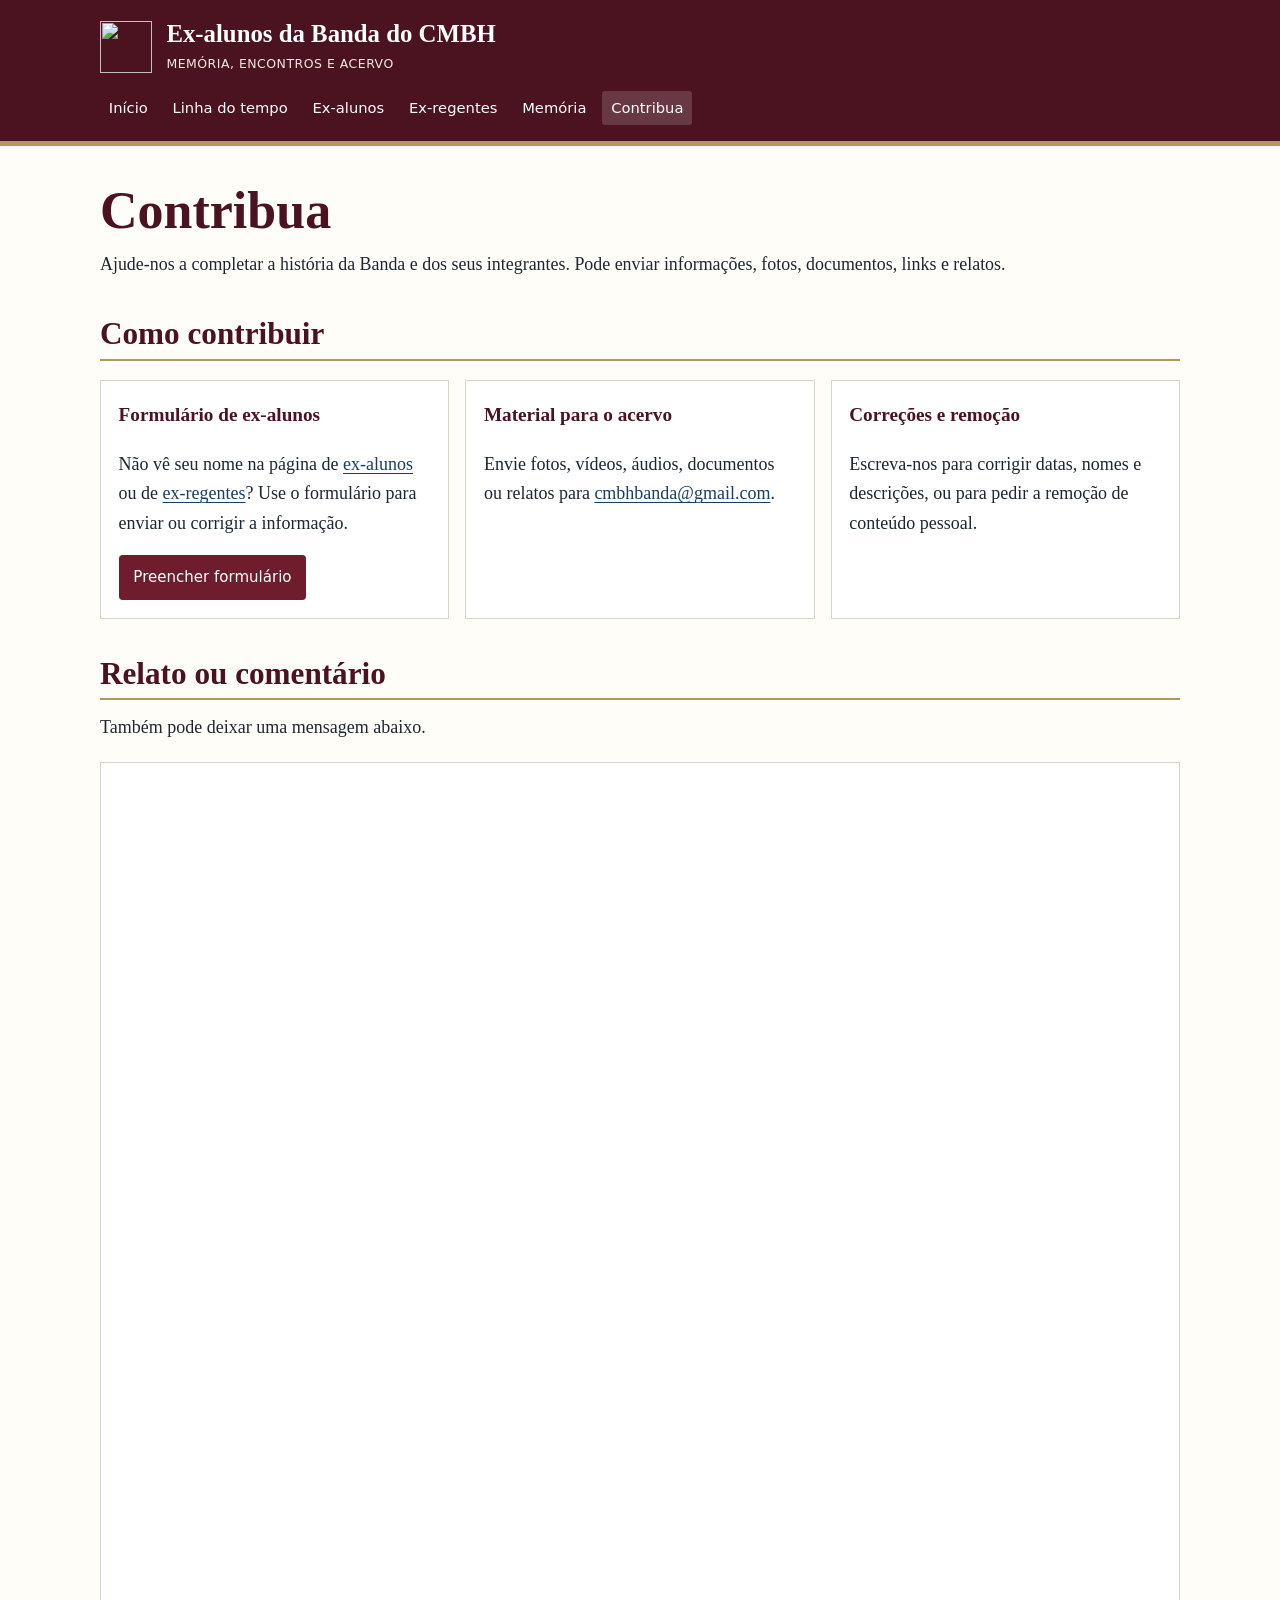
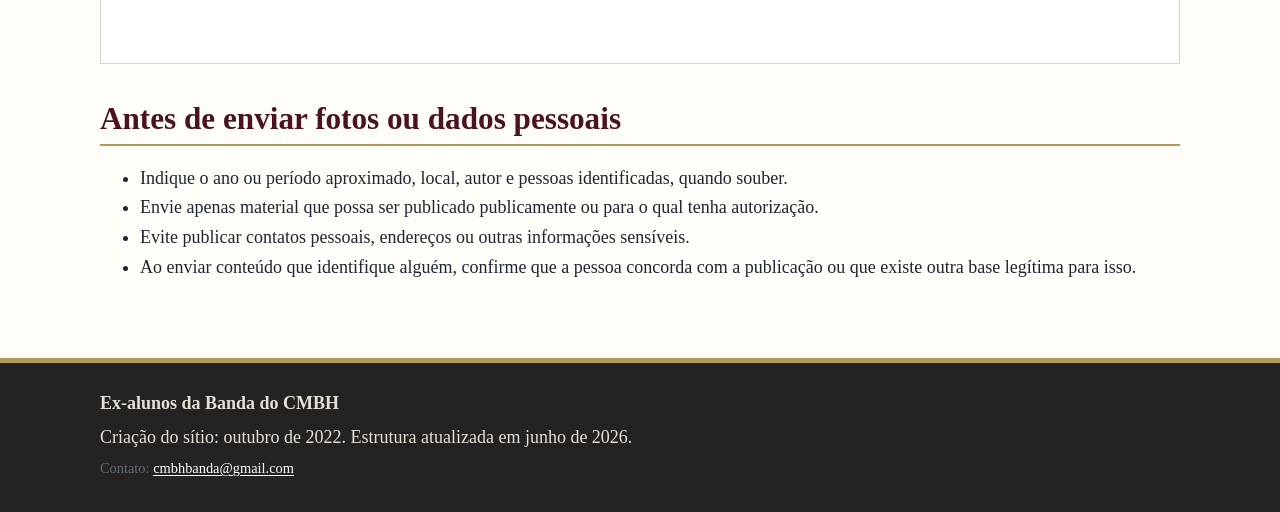
==== contribua.html @ 0d551a59 "Add files via upload" ====
<!doctype html>
<html lang="pt-BR">
<head>
  <meta charset="utf-8">
  <meta name="viewport" content="width=device-width, initial-scale=1">
  <meta name="description" content="Formas de contribuir para a memória e o acervo da Banda do CMBH.">
  <title>Contribua | Ex-alunos da Banda do CMBH</title>
  <link rel="stylesheet" href="assets/css/style.css">
</head>
<body>
  <a class="skip-link" href="#conteudo">Pular para o conteúdo</a>
  <header class="site-header">
    <div class="header-inner">
      <a class="brand" href="index.html" aria-label="Ex-alunos da Banda do CMBH — início">
        <img class="brand-mark" src="assets/images/logo-banda.svg" alt="">
        <span>
          <strong class="brand-title">Ex-alunos da Banda do CMBH</strong>
          <span class="brand-subtitle">Memória, encontros e acervo</span>
        </span>
      </a>

<nav class="site-nav" aria-label="Navegação principal">
  <ul>
    <li><a href="index.html" >Início</a></li>
    <li><a href="linhadotempo.html" >Linha do tempo</a></li>
    <li><a href="exalunos.html" >Ex-alunos</a></li>
    <li><a href="exregentes.html" >Ex-regentes</a></li>
    <li><a href="memoria.html" >Memória</a></li>
    <li><a href="contribua.html" aria-current="page">Contribua</a></li>
  </ul>
</nav>

    </div>
  </header>
  <main id="conteudo" class="main">

    <h1>Contribua</h1>
    <p class="lede">Ajude-nos a completar a história da Banda e dos seus integrantes. Pode enviar informações, fotos, documentos, links e relatos.</p>

    <h2>Como contribuir</h2>
    <div class="card-grid">
      <article class="card">
        <h3>Formulário de ex-alunos</h3>
        <p>Não vê seu nome na página de <a href="exalunos.html">ex-alunos</a> ou de <a href="exregentes.html">ex-regentes</a>? Use o formulário para enviar ou corrigir a informação.</p>
        <p><a class="button" href="https://forms.gle/19VEB1MbN2djhUF6A">Preencher formulário</a></p>
      </article>
      <article class="card">
        <h3>Material para o acervo</h3>
        <p>Envie fotos, vídeos, áudios, documentos ou relatos para <a href="mailto:cmbhbanda@gmail.com">cmbhbanda@gmail.com</a>.</p>
      </article>
      <article class="card">
        <h3>Correções e remoção</h3>
        <p>Escreva-nos para corrigir datas, nomes e descrições, ou para pedir a remoção de conteúdo pessoal.</p>
      </article>
    </div>

    <h2>Relato ou comentário</h2>
    <p>Também pode deixar uma mensagem abaixo.</p>
    <div class="embed embed--form">
      <iframe src="https://docs.google.com/forms/d/e/1FAIpQLSf3YD0pCKApAMCBBrR99ljG5IkmmkhlnC2NJqnbp_lkUnFLbg/viewform?embedded=true" title="Formulário de contribuição">Carregando…</iframe>
    </div>

    <h2>Antes de enviar fotos ou dados pessoais</h2>
    <ul>
      <li>Indique o ano ou período aproximado, local, autor e pessoas identificadas, quando souber.</li>
      <li>Envie apenas material que possa ser publicado publicamente ou para o qual tenha autorização.</li>
      <li>Evite publicar contatos pessoais, endereços ou outras informações sensíveis.</li>
      <li>Ao enviar conteúdo que identifique alguém, confirme que a pessoa concorda com a publicação ou que existe outra base legítima para isso.</li>
    </ul>

  </main>
  <footer class="site-footer">
    <div class="footer-inner">
      <p><strong>Ex-alunos da Banda do CMBH</strong></p>
      <p>Criação do sítio: outubro de 2022. Estrutura atualizada em junho de 2026.</p>
      <p class="small">Contato: <a href="mailto:cmbhbanda@gmail.com">cmbhbanda@gmail.com</a></p>
    </div>
  </footer>
</body>
</html>
---- assets/css/style.css ----
:root {
  --ink: #1d2733;
  --muted: #5f6d7a;
  --paper: #fffdf8;
  --surface: #ffffff;
  --line: #d9d4ca;
  --wine: #6f1d2c;
  --wine-dark: #4b1320;
  --blue: #173f67;
  --max-width: 1080px;
}

* { box-sizing: border-box; }

html { scroll-behavior: smooth; }

body {
  margin: 0;
  color: var(--ink);
  background: var(--paper);
  font-family: Georgia, "Times New Roman", serif;
  font-size: 18px;
  line-height: 1.65;
}

img { max-width: 100%; height: auto; }

a { color: var(--blue); text-decoration-thickness: 1px; text-underline-offset: 0.16em; }
a:hover, a:focus { color: var(--wine); }

.skip-link {
  position: absolute;
  left: -9999px;
  top: 0;
  z-index: 10;
  padding: 0.5rem 0.8rem;
  background: var(--surface);
  color: var(--ink);
}

.skip-link:focus { left: 1rem; top: 1rem; outline: 3px solid var(--wine); }

.site-header {
  color: #fff;
  background: var(--wine-dark);
  border-bottom: 5px solid #b4975a;
}

.header-inner,
.main,
.footer-inner {
  width: min(100% - 2rem, var(--max-width));
  margin-inline: auto;
}

.header-inner { padding: 1.2rem 0 1rem; }

.brand {
  display: flex;
  align-items: center;
  gap: 0.9rem;
  color: #fff;
  text-decoration: none;
}

.brand-mark {
  width: 52px;
  height: 52px;
  flex: 0 0 auto;
}

.brand-title {
  margin: 0;
  color: #fff;
  font-size: clamp(1.18rem, 2.5vw, 1.55rem);
  line-height: 1.2;
}

.brand-subtitle {
  display: block;
  margin-top: 0.15rem;
  color: #f0e8dc;
  font-family: system-ui, -apple-system, BlinkMacSystemFont, "Segoe UI", sans-serif;
  font-size: 0.78rem;
  letter-spacing: 0.04em;
  text-transform: uppercase;
}

.site-nav { margin-top: 1rem; }

.site-nav ul {
  display: flex;
  flex-wrap: wrap;
  gap: 0.35rem 0.45rem;
  margin: 0;
  padding: 0;
  list-style: none;
}

.site-nav a {
  display: block;
  padding: 0.32rem 0.55rem;
  border-radius: 0.2rem;
  color: #fff;
  text-decoration: none;
  font-family: system-ui, -apple-system, BlinkMacSystemFont, "Segoe UI", sans-serif;
  font-size: 0.92rem;
}

.site-nav a:hover,
.site-nav a:focus,
.site-nav a[aria-current="page"] {
  color: #fff;
  background: rgba(255, 255, 255, 0.16);
  outline: none;
}

.main { padding: 2.3rem 0 3.6rem; }

.hero {
  display: grid;
  grid-template-columns: 1.1fr 0.9fr;
  gap: 2rem;
  align-items: center;
  margin-bottom: 2.4rem;
  padding-bottom: 2rem;
  border-bottom: 1px solid var(--line);
}

.hero h1,
h1 {
  margin: 0 0 0.65rem;
  color: var(--wine-dark);
  font-size: clamp(2rem, 5vw, 3.25rem);
  line-height: 1.08;
}

.hero p { max-width: 42rem; }

.hero-image {
  min-height: 205px;
  padding: 1rem;
  border: 1px solid var(--line);
  background: var(--surface);
  box-shadow: 0 7px 18px rgba(39, 29, 19, 0.07);
}

.hero-image img { display: block; width: 100%; }

h2 {
  margin: 2.25rem 0 0.8rem;
  padding-bottom: 0.35rem;
  color: var(--wine-dark);
  border-bottom: 2px solid #b4975a;
  font-size: clamp(1.45rem, 3vw, 1.95rem);
  line-height: 1.22;
}

h3 { color: var(--wine-dark); }

p { margin: 0 0 1rem; }

.lede { font-size: 1.12rem; }

.notice {
  margin: 1.25rem 0;
  padding: 1rem 1.1rem;
  border-left: 5px solid #b4975a;
  background: #f7f2e8;
}

.button-row { display: flex; flex-wrap: wrap; gap: 0.7rem; margin: 1.2rem 0; }

.button {
  display: inline-block;
  padding: 0.58rem 0.86rem;
  border: 1px solid var(--wine);
  border-radius: 0.2rem;
  color: #fff;
  background: var(--wine);
  font-family: system-ui, -apple-system, BlinkMacSystemFont, "Segoe UI", sans-serif;
  font-size: 0.94rem;
  text-decoration: none;
}

.button:hover, .button:focus { color: #fff; background: var(--wine-dark); }

.button--secondary { color: var(--wine-dark); background: transparent; }
.button--secondary:hover, .button--secondary:focus { color: #fff; }

.card-grid {
  display: grid;
  grid-template-columns: repeat(3, minmax(0, 1fr));
  gap: 1rem;
  margin: 1.2rem 0;
}

.card {
  padding: 1.1rem;
  border: 1px solid var(--line);
  background: var(--surface);
}

.card h3 { margin-top: 0; font-size: 1.2rem; }
.card p:last-child { margin-bottom: 0; }

.timeline,
.people-list,
.media-list,
.track-list {
  margin: 1.2rem 0;
  padding: 0;
  list-style: none;
}

.timeline li,
.people-list li,
.media-list li,
.track-list li {
  margin: 0;
  padding: 1rem 0;
  border-bottom: 1px solid var(--line);
}

ol.track-list {
  padding-left: 1.7rem;
  list-style: decimal;
}

ol.track-list li { padding-left: 0.2rem; }

.timeline-year {
  display: inline-block;
  min-width: 4.2rem;
  margin-right: 0.2rem;
  color: var(--wine-dark);
  font-weight: bold;
}

.people-list li { padding-left: 1.1rem; border-left: 3px solid #d4c4a4; }

.meta { color: var(--muted); font-size: 0.94rem; }

.embed {
  overflow: hidden;
  margin: 1.2rem 0;
  border: 1px solid var(--line);
  background: #fff;
}

.embed iframe {
  display: block;
  width: 100%;
  border: 0;
}

.embed--video { aspect-ratio: 16 / 9; }
.embed--video iframe { height: 100%; }
.embed--form { min-height: 900px; }
.embed--form iframe { min-height: 900px; }

.table-wrap { overflow-x: auto; }

.data-table {
  width: 100%;
  border-collapse: collapse;
  background: var(--surface);
}

.data-table th,
.data-table td {
  padding: 0.7rem;
  vertical-align: top;
  border: 1px solid var(--line);
  text-align: left;
}

.data-table th { background: #f6f1e8; color: var(--wine-dark); }

.small { color: var(--muted); font-size: 0.9rem; }

.site-footer {
  color: #e8dfd6;
  background: #252321;
  border-top: 5px solid #b4975a;
}

.footer-inner { padding: 1.4rem 0 1.7rem; }
.site-footer p { margin: 0.25rem 0; }
.site-footer a { color: #fff; }

@media (max-width: 720px) {
  body { font-size: 17px; }
  .hero { grid-template-columns: 1fr; gap: 1.2rem; }
  .hero-image { max-width: 420px; }
  .card-grid { grid-template-columns: 1fr; }
  .main { padding-top: 1.6rem; }
  .embed--form, .embed--form iframe { min-height: 1050px; }
}

@media print {
  .site-header, .site-footer, .button-row { display: none; }
  body { background: #fff; font-size: 11pt; }
  .main { width: 100%; padding: 0; }
  a { color: inherit; }
}
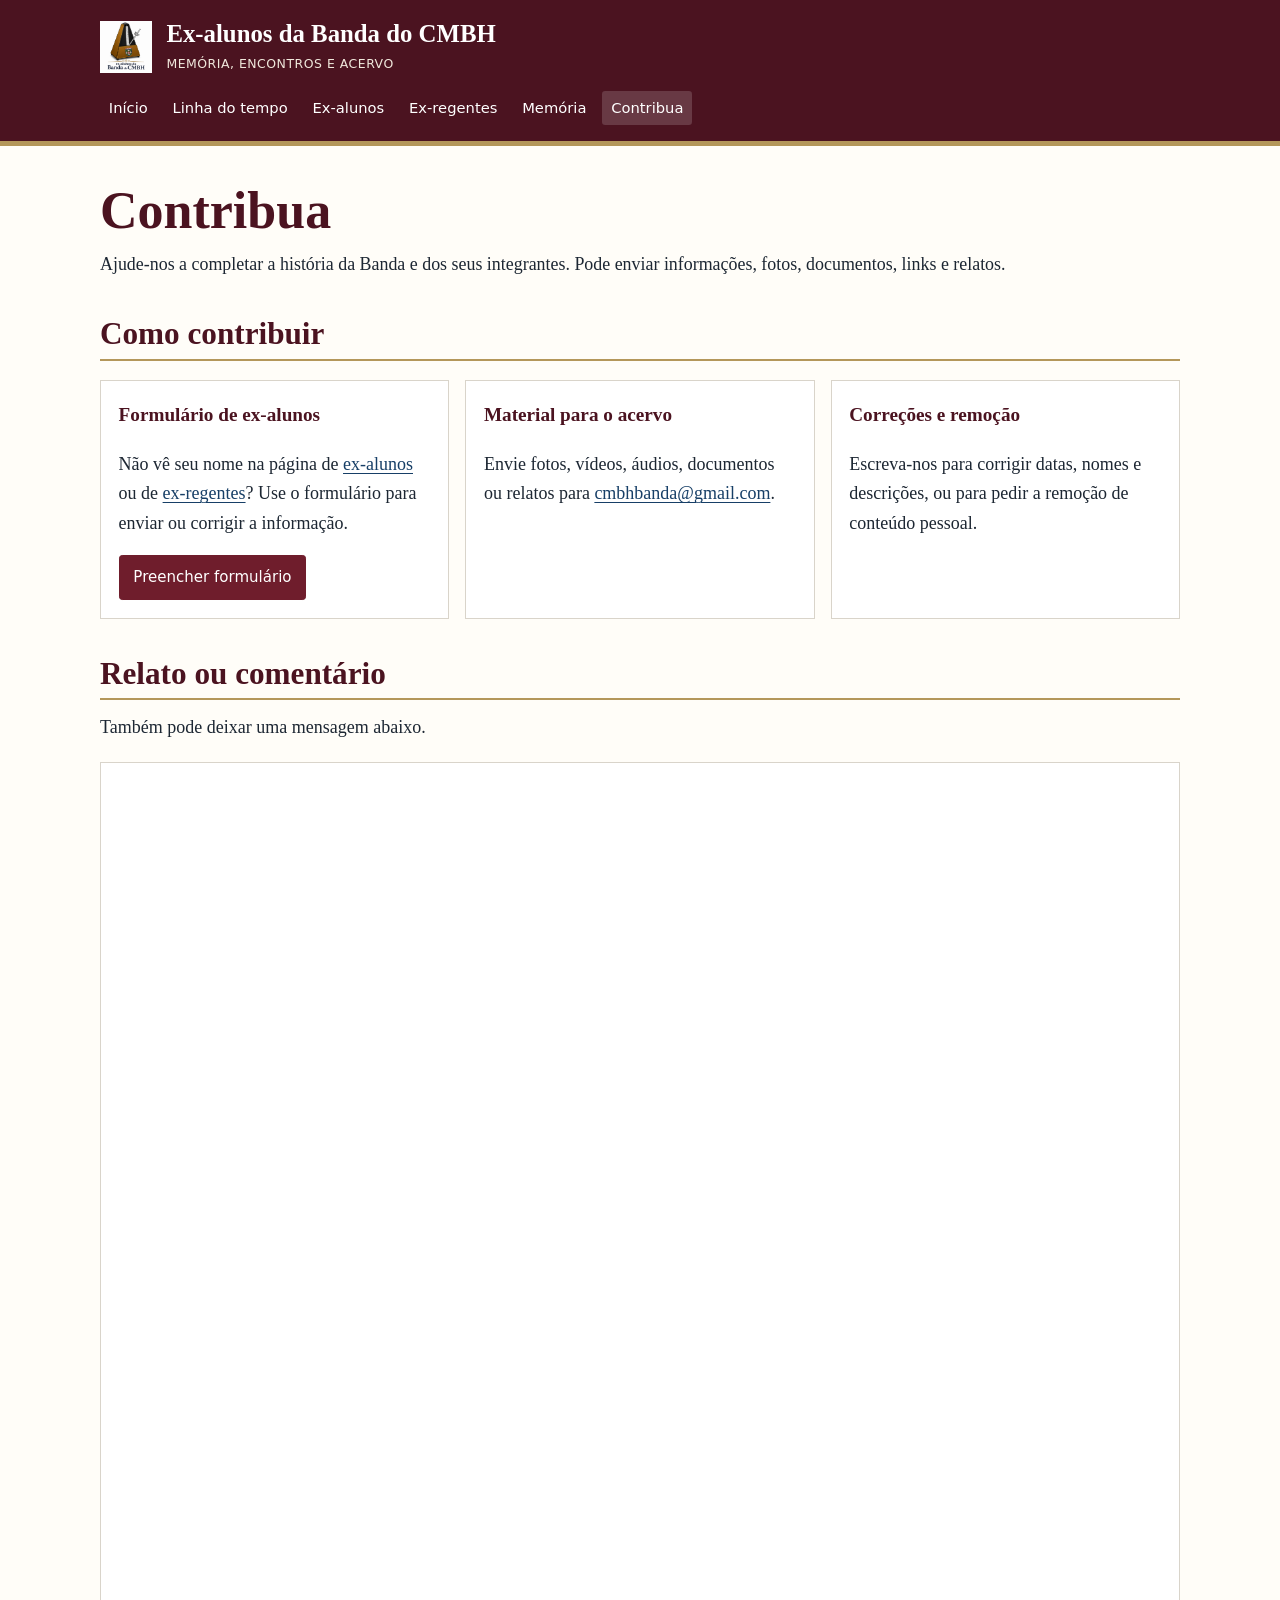
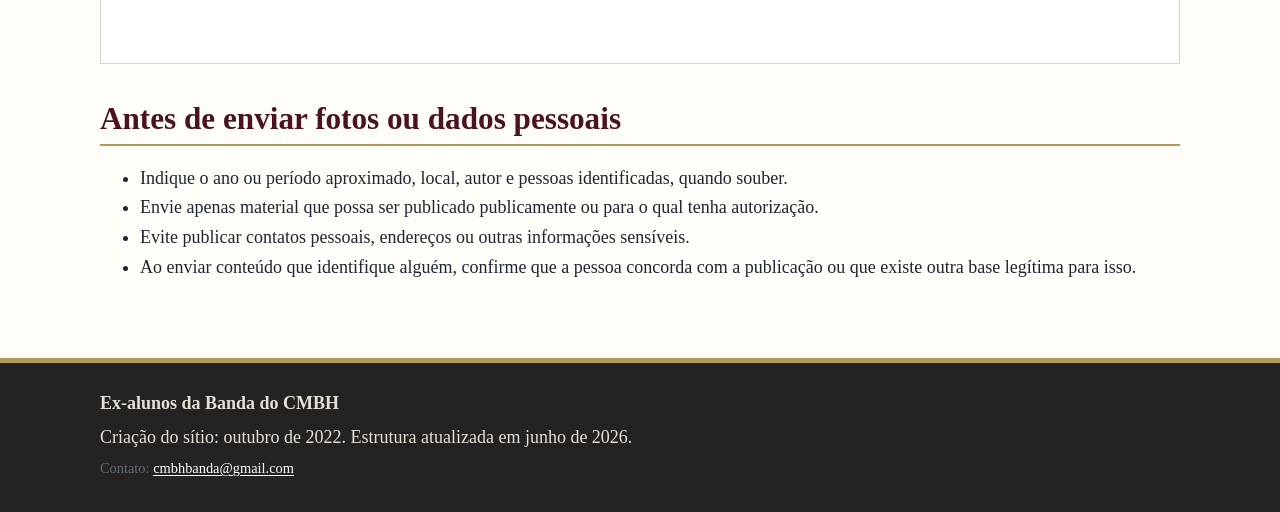
==== commit 57840046: "Update contribua.html" ====
--- a/contribua.html
+++ b/contribua.html
@@ -12,7 +12,7 @@
   <header class="site-header">
     <div class="header-inner">
       <a class="brand" href="index.html" aria-label="Ex-alunos da Banda do CMBH — início">
-        <img class="brand-mark" src="assets/images/logo-banda.svg" alt="">
+        <img class="brand-mark" src="assets/images/logo-banda.png" alt="">
         <span>
           <strong class="brand-title">Ex-alunos da Banda do CMBH</strong>
           <span class="brand-subtitle">Memória, encontros e acervo</span>
